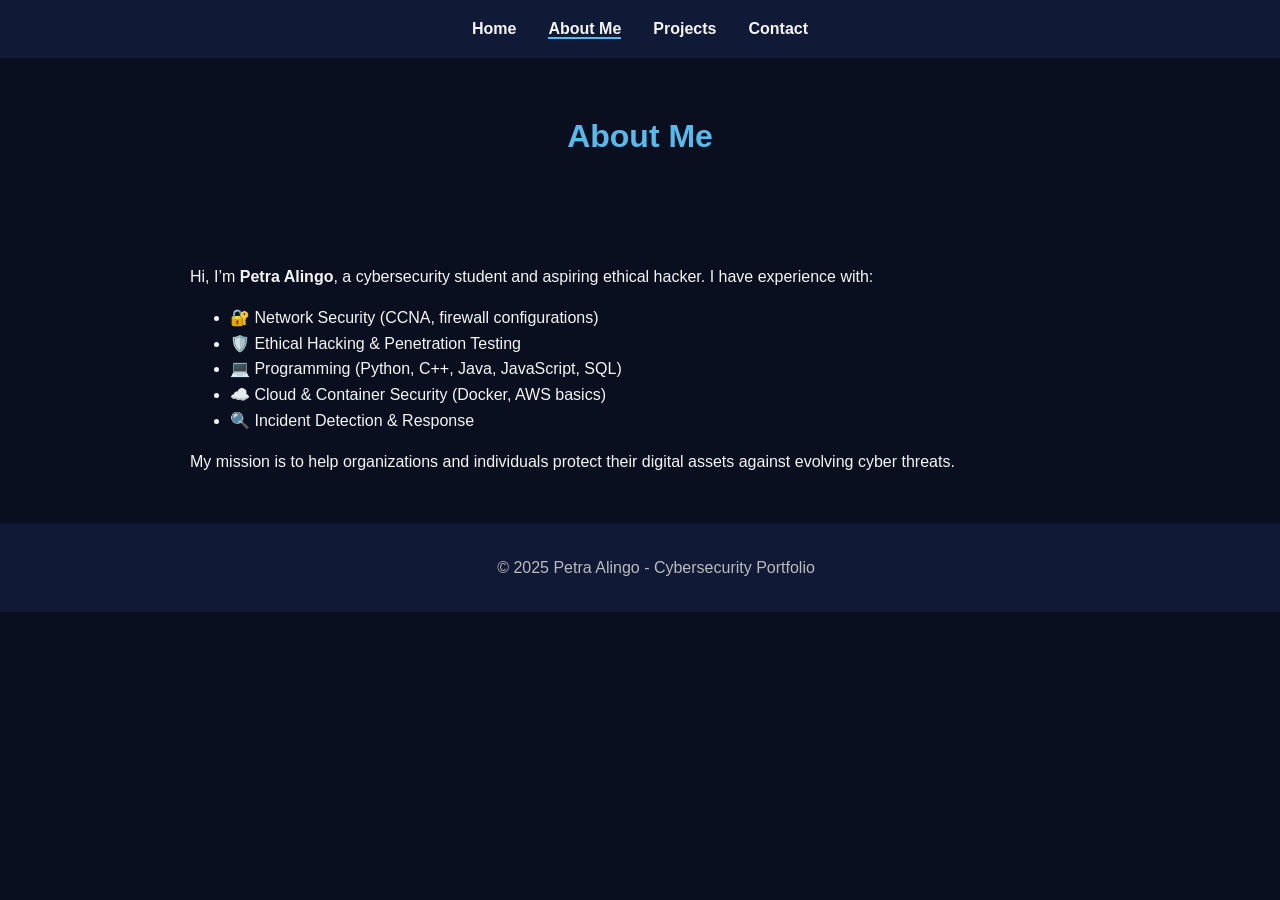
==== about.html @ 814fad1a "feat: update styles for a modern look description  issue#3" ====
<!DOCTYPE html>
<html lang="en">
<head>
  <meta charset="UTF-8" />
  <meta name="viewport" content="width=device-width, initial-scale=1" />
  <title>About Me - Petra Alingo Portfolio</title>
  <link rel="stylesheet" href="styles.css" />
</head>
<body>
  <nav>
    <ul>
      <li><a href="index.html">Home</a></li>
      <li><a href="about.html" class="active">About Me</a></li>
      <li><a href="projects.html">Projects</a></li>
      <li><a href="contact.html">Contact</a></li>
    </ul>
  </nav>

  <header>
    <h1>About Me</h1>
  </header>

  <main>
    <p>Hi, I’m <strong>Petra Alingo</strong>, a cybersecurity student and aspiring ethical hacker. I have experience with:</p>
    <ul>
      <li>🔐 Network Security (CCNA, firewall configurations)</li>
      <li>🛡️ Ethical Hacking & Penetration Testing</li>
      <li>💻 Programming (Python, C++, Java, JavaScript, SQL)</li>
      <li>☁️ Cloud & Container Security (Docker, AWS basics)</li>
      <li>🔍 Incident Detection & Response</li>
    </ul>
    <p>My mission is to help organizations and individuals protect their digital assets against evolving cyber threats.</p>
  </main>

  <footer>
    <p>© 2025 Petra Alingo - Cybersecurity Portfolio</p>
  </footer>
</body>
</html>
---- styles.css ----
/* General Page Styles */
body {
  font-family: Arial, sans-serif;
  margin: 0;
  padding: 0;
  background-color: #0a0f1f; /* dark cybersecurity vibe */
  color: #f5f5f5;
  line-height: 1.6;
}

/* Navigation Bar */
nav {
  background: #101935;
  padding: 1rem;
}
nav ul {
  list-style: none;
  display: flex;
  justify-content: center;
  margin: 0;
  padding: 0;
}
nav ul li {
  margin: 0 1rem;
}
nav ul li a {
  text-decoration: none;
  color: #f5f5f5;
  font-weight: bold;
}
nav ul li a:hover {
  text-decoration: underline;
  color: #5ab9ea;
}
.active {
  border-bottom: 2px solid #5ab9ea;
}

/* Header */
header {
  text-align: center;
  padding: 2rem;
}
header h1 {
  color: #5ab9ea;
}
header p {
  max-width: 600px;
  margin: 1rem auto;
}
.profile-img {
  width: 150px;
  height: 150px;
  border-radius: 50%;
  margin-top: 1rem;
  border: 3px solid #5ab9ea;
}

/* Main Sections */
main {
  padding: 2rem;
  max-width: 900px;
  margin: auto;
}
section {
  margin-bottom: 2rem;
  background: #1c2541;
  padding: 1rem;
  border-radius: 8px;
  box-shadow: 0 0 10px rgba(0,0,0,0.5);
}

/* Footer */
footer {
  text-align: center;
  padding: 1rem;
  background: #101935;
  color: #bbb;
  position: relative;
  bottom: 0;
  width: 100%;
}
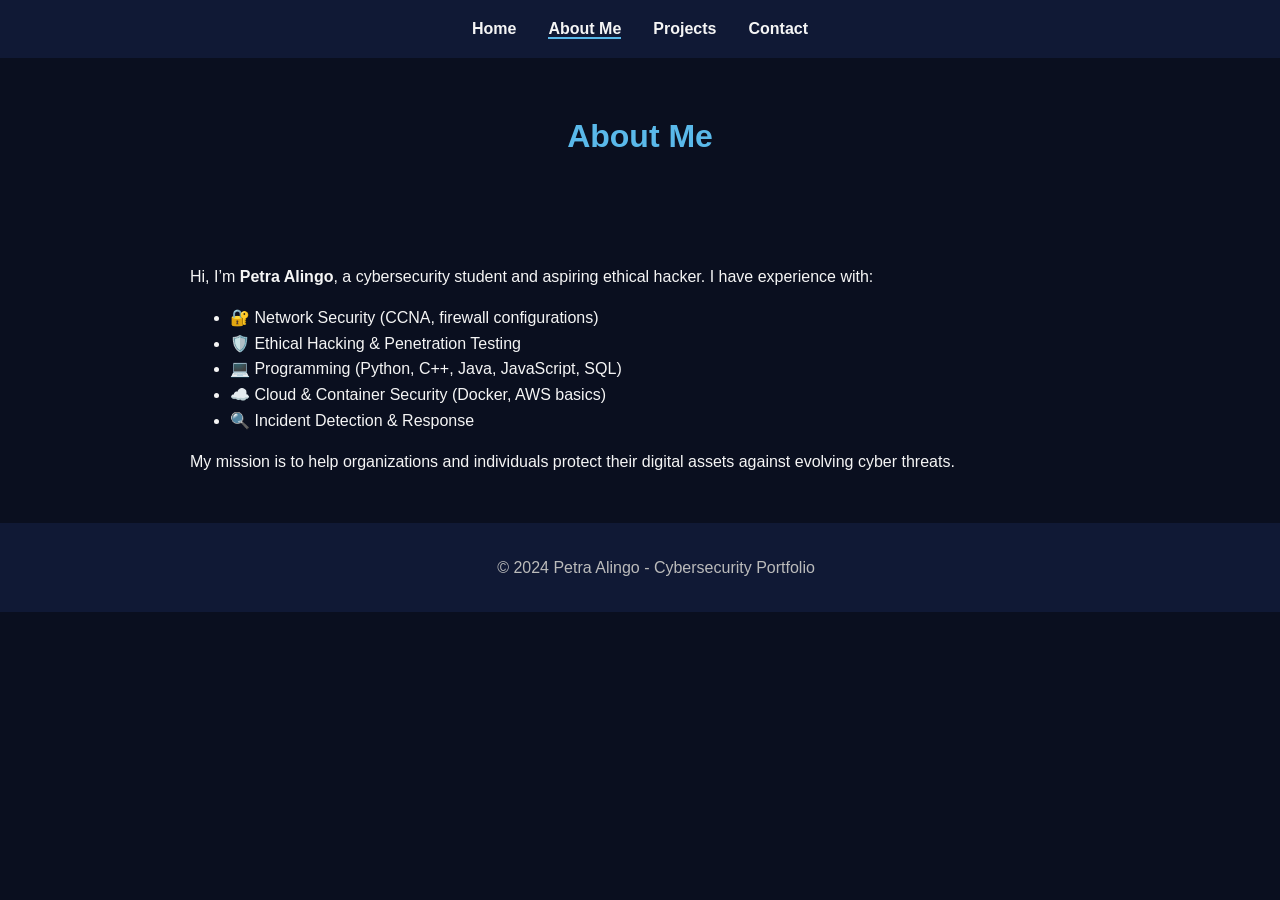
==== commit 29dbbcce: "feat: update page Description  close issue #4" ====
--- a/about.html
+++ b/about.html
@@ -33,7 +33,7 @@
   </main>
 
   <footer>
-    <p>© 2025 Petra Alingo - Cybersecurity Portfolio</p>
+    <p>© 2024 Petra Alingo - Cybersecurity Portfolio</p>
   </footer>
 </body>
 </html>
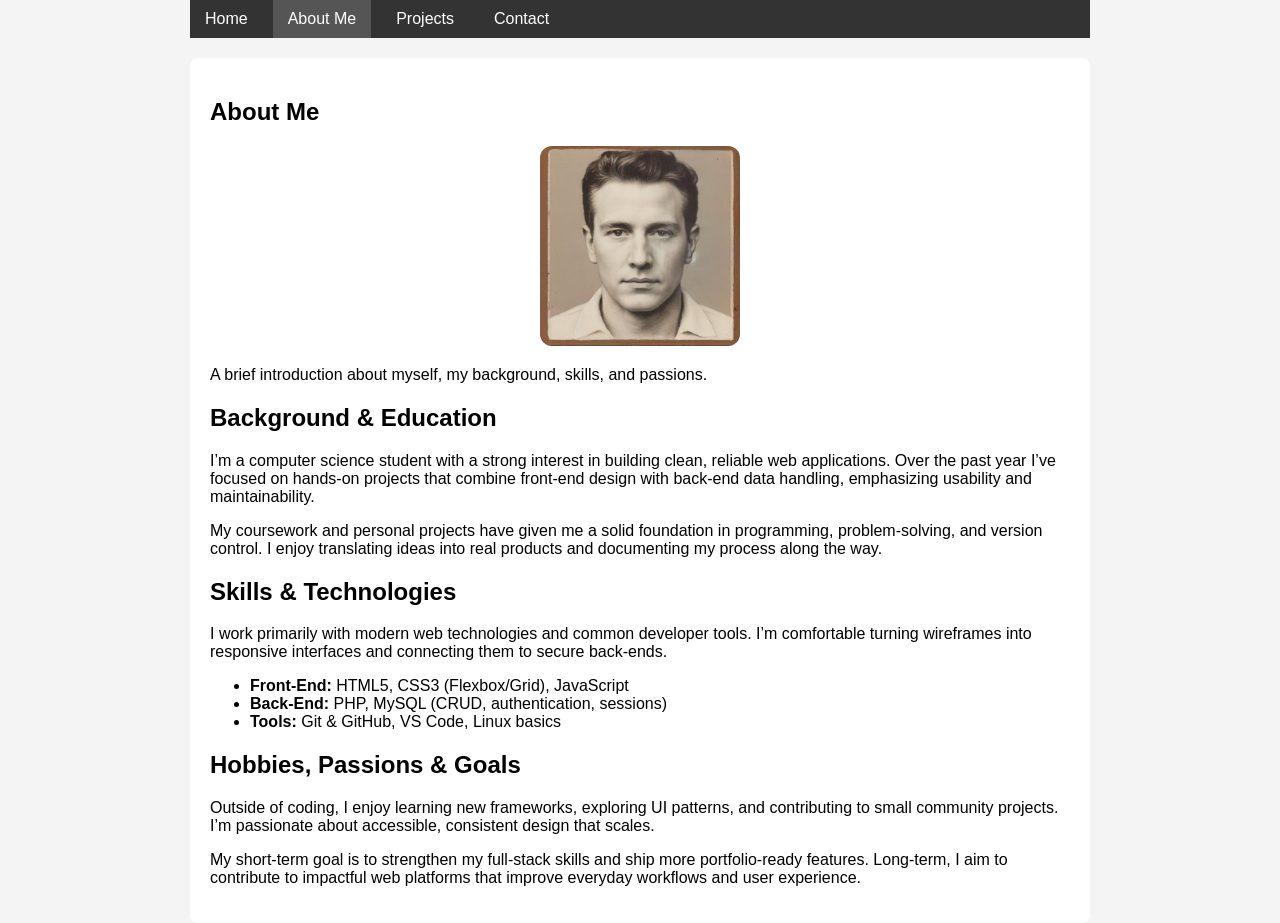
==== commit 473f21d7: "Merge 2e29849a2fba75cd29e07ade3d9d2660f4f2fb1c into 407f95627781f4576eb2d4bced771f4d340aa363" ====
--- a/about.html
+++ b/about.html
@@ -3,7 +3,7 @@
 <head>
   <meta charset="UTF-8" />
   <meta name="viewport" content="width=device-width, initial-scale=1" />
-  <title>About Me - Petra Alingo Portfolio</title>
+  <title>About Me - My Portfolio</title>
   <link rel="stylesheet" href="styles.css" />
 </head>
 <body>
@@ -16,24 +16,55 @@
     </ul>
   </nav>
 
-  <header>
+  <section id="about">
     <h1>About Me</h1>
-  </header>
 
-  <main>
-    <p>Hi, I’m <strong>Petra Alingo</strong>, a cybersecurity student and aspiring ethical hacker. I have experience with:</p>
-    <ul>
-      <li>🔐 Network Security (CCNA, firewall configurations)</li>
-      <li>🛡️ Ethical Hacking & Penetration Testing</li>
-      <li>💻 Programming (Python, C++, Java, JavaScript, SQL)</li>
-      <li>☁️ Cloud & Container Security (Docker, AWS basics)</li>
-      <li>🔍 Incident Detection & Response</li>
-    </ul>
-    <p>My mission is to help organizations and individuals protect their digital assets against evolving cyber threats.</p>
-  </main>
+    <div class="about-content">
+      <!-- Profile Photo -->
+      <figure class="profile">
+        <img src="mike profile.jpg" alt="Profile photo of Michael Magot" />
+      </figure>
 
-  <footer>
-    <p>© 2024 Petra Alingo - Cybersecurity Portfolio</p>
-  </footer>
+      <!-- Intro -->
+      <p>A brief introduction about myself, my background, skills, and passions.</p>
+
+      <!-- Background / Education -->
+      <h2>Background &amp; Education</h2>
+      <p>
+        I’m a computer science student with a strong interest in building clean, reliable web
+        applications. Over the past year I’ve focused on hands-on projects that combine front-end
+        design with back-end data handling, emphasizing usability and maintainability.
+      </p>
+      <p>
+        My coursework and personal projects have given me a solid foundation in programming,
+        problem-solving, and version control. I enjoy translating ideas into real products and
+        documenting my process along the way.
+      </p>
+
+      <!-- Skills / Technologies -->
+      <h2>Skills &amp; Technologies</h2>
+      <p>
+        I work primarily with modern web technologies and common developer tools. I’m comfortable
+        turning wireframes into responsive interfaces and connecting them to secure back-ends.
+      </p>
+      <ul>
+        <li><strong>Front-End:</strong> HTML5, CSS3 (Flexbox/Grid), JavaScript</li>
+        <li><strong>Back-End:</strong> PHP, MySQL (CRUD, authentication, sessions)</li>
+        <li><strong>Tools:</strong> Git &amp; GitHub, VS Code, Linux basics</li>
+      </ul>
+
+      <!-- Hobbies / Passions / Goals -->
+      <h2>Hobbies, Passions &amp; Goals</h2>
+      <p>
+        Outside of coding, I enjoy learning new frameworks, exploring UI patterns, and contributing
+        to small community projects. I’m passionate about accessible, consistent design that scales.
+      </p>
+      <p>
+        My short-term goal is to strengthen my full-stack skills and ship more portfolio-ready
+        features. Long-term, I aim to contribute to impactful web platforms that improve everyday
+        workflows and user experience.
+      </p>
+    </div>
+  </section>
 </body>
 </html>
--- a/styles.css
+++ b/styles.css
@@ -1,82 +1,108 @@
-/* General Page Styles */
 body {
   font-family: Arial, sans-serif;
-  margin: 0;
-  padding: 0;
-  background-color: #0a0f1f; /* dark cybersecurity vibe */
-  color: #f5f5f5;
-  line-height: 1.6;
+  padding: 0 20px;
+  max-width: 900px;
+  margin: auto;
+  background: #f4f4f4;
 }
 
-/* Navigation Bar */
-nav {
-  background: #101935;
-  padding: 1rem;
+/* Navigation */
+nav ul {
+  list-style-type: none;
+  padding: 0;
+  background: #333;
+  display: flex;
+  gap: 10px;
+  margin: 0;
 }
-nav ul {
-  list-style: none;
-  display: flex;
-  justify-content: center;
+
+nav ul li {
   margin: 0;
-  padding: 0;
 }
-nav ul li {
-  margin: 0 1rem;
-}
+
 nav ul li a {
   text-decoration: none;
-  color: #f5f5f5;
-  font-weight: bold;
+  color: white;
+  padding: 10px 15px;
+  display: inline-block;
 }
+
+nav ul li a.active,
 nav ul li a:hover {
-  text-decoration: underline;
-  color: #5ab9ea;
-}
-.active {
-  border-bottom: 2px solid #5ab9ea;
+  background-color: #555;
 }
 
 /* Header */
 header {
+  background: #e3e3ff; /* soft background color */
+  padding: 20px;
+  margin-top: 20px;
+  border-radius: 8px;
   text-align: center;
-  padding: 2rem;
 }
-header h1 {
-  color: #5ab9ea;
-}
-header p {
-  max-width: 600px;
-  margin: 1rem auto;
-}
-.profile-img {
+
+/* Profile image */
+header img {
+  margin-top: 15px;
   width: 150px;
   height: 150px;
   border-radius: 50%;
-  margin-top: 1rem;
-  border: 3px solid #5ab9ea;
+  object-fit: cover;
+  border: 3px solid #333;
 }
 
-/* Main Sections */
-main {
-  padding: 2rem;
-  max-width: 900px;
-  margin: auto;
+/* Sections */
+section {
+  background: white;
+  padding: 20px;
+  margin-top: 20px;
+  border-radius: 8px;
 }
-section {
-  margin-bottom: 2rem;
-  background: #1c2541;
-  padding: 1rem;
-  border-radius: 8px;
-  box-shadow: 0 0 10px rgba(0,0,0,0.5);
+
+/* Forms */
+form label {
+  font-weight: bold;
+}
+
+form input,
+form textarea {
+  width: 100%;
+  padding: 8px;
+  margin: 6px 0 12px;
+  border: 1px solid #ccc;
+  border-radius: 4px;
+}
+
+form button {
+  cursor: pointer;
+  background-color: #333;
+  color: white;
+  padding: 10px 20px;
+  border: none;
+  border-radius: 4px;
+}
+
+form button:hover {
+  background-color: #555;
 }
 
 /* Footer */
 footer {
   text-align: center;
-  padding: 1rem;
-  background: #101935;
-  color: #bbb;
-  position: relative;
-  bottom: 0;
-  width: 100%;
+  padding: 15px;
+  margin-top: 20px;
+  background-color: #333;
+  color: white;
+  border-radius: 8px;
 }
+
+.profile {
+  text-align: center;   /* Centers the image inside the figure */
+  margin: 1rem 0;       /* Optional spacing */
+}
+
+.profile img {
+  max-width: 200px;     /* Adjust size if needed */
+  border-radius: 12px;  /* Rounded corners for style */
+  display: inline-block;
+}
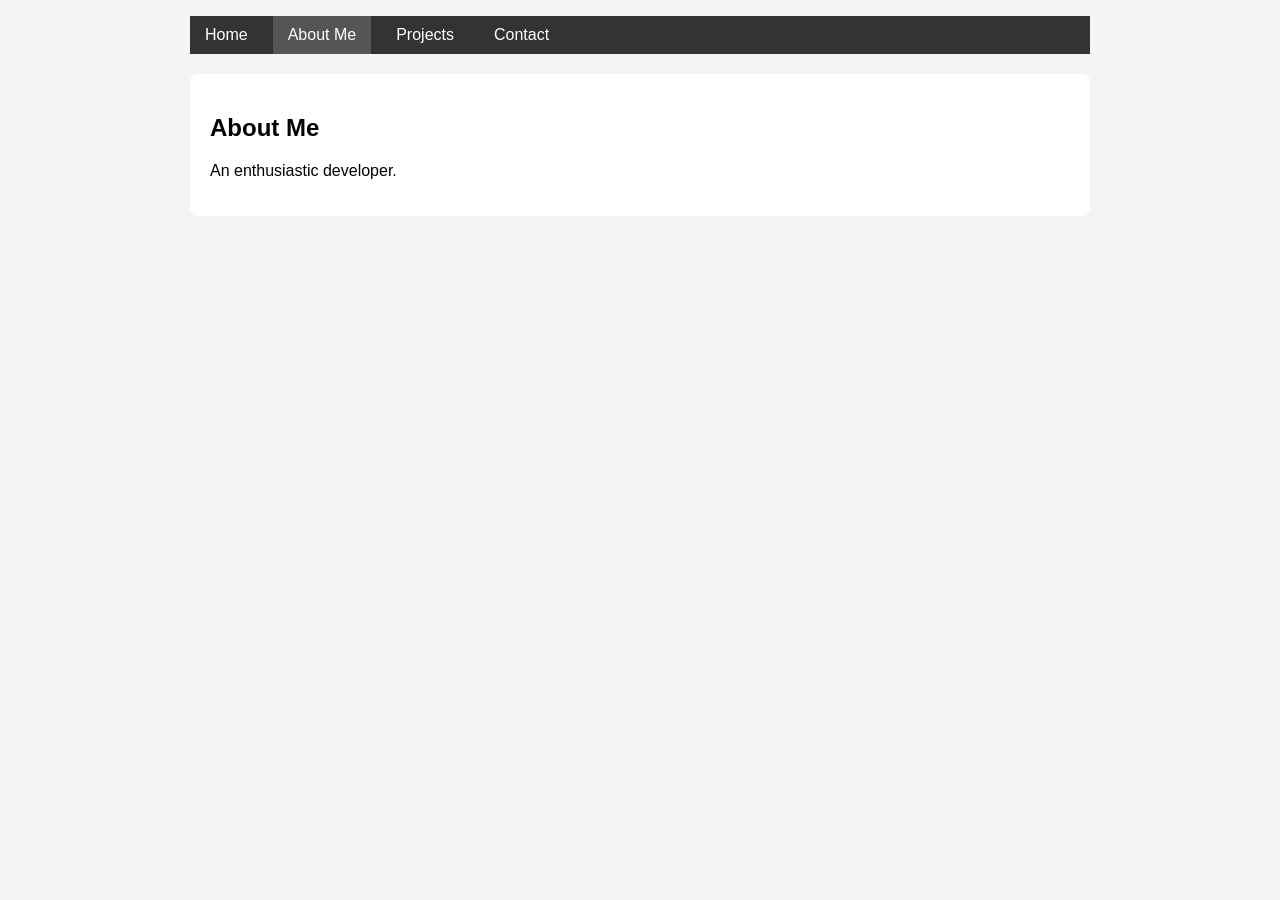
==== commit 3172f35b: "Merge 25d3d378984077684c5a59d69604ef0d06ad74e0 into 407f95627781f4576eb2d4bced771f4d340aa363" ====
--- a/about.html
+++ b/about.html
@@ -16,55 +16,11 @@
     </ul>
   </nav>
 
-  <section id="about">
+  <section>
     <h1>About Me</h1>
+    <p>An enthusiastic developer.</p>
+    <!-- Students can add more personal details here -->
+  </section>
 
-    <div class="about-content">
-      <!-- Profile Photo -->
-      <figure class="profile">
-        <img src="mike profile.jpg" alt="Profile photo of Michael Magot" />
-      </figure>
-
-      <!-- Intro -->
-      <p>A brief introduction about myself, my background, skills, and passions.</p>
-
-      <!-- Background / Education -->
-      <h2>Background &amp; Education</h2>
-      <p>
-        I’m a computer science student with a strong interest in building clean, reliable web
-        applications. Over the past year I’ve focused on hands-on projects that combine front-end
-        design with back-end data handling, emphasizing usability and maintainability.
-      </p>
-      <p>
-        My coursework and personal projects have given me a solid foundation in programming,
-        problem-solving, and version control. I enjoy translating ideas into real products and
-        documenting my process along the way.
-      </p>
-
-      <!-- Skills / Technologies -->
-      <h2>Skills &amp; Technologies</h2>
-      <p>
-        I work primarily with modern web technologies and common developer tools. I’m comfortable
-        turning wireframes into responsive interfaces and connecting them to secure back-ends.
-      </p>
-      <ul>
-        <li><strong>Front-End:</strong> HTML5, CSS3 (Flexbox/Grid), JavaScript</li>
-        <li><strong>Back-End:</strong> PHP, MySQL (CRUD, authentication, sessions)</li>
-        <li><strong>Tools:</strong> Git &amp; GitHub, VS Code, Linux basics</li>
-      </ul>
-
-      <!-- Hobbies / Passions / Goals -->
-      <h2>Hobbies, Passions &amp; Goals</h2>
-      <p>
-        Outside of coding, I enjoy learning new frameworks, exploring UI patterns, and contributing
-        to small community projects. I’m passionate about accessible, consistent design that scales.
-      </p>
-      <p>
-        My short-term goal is to strengthen my full-stack skills and ship more portfolio-ready
-        features. Long-term, I aim to contribute to impactful web platforms that improve everyday
-        workflows and user experience.
-      </p>
-    </div>
-  </section>
 </body>
 </html>
--- a/styles.css
+++ b/styles.css
@@ -6,14 +6,12 @@
   background: #f4f4f4;
 }
 
-/* Navigation */
 nav ul {
   list-style-type: none;
   padding: 0;
   background: #333;
   display: flex;
   gap: 10px;
-  margin: 0;
 }
 
 nav ul li {
@@ -32,40 +30,18 @@
   background-color: #555;
 }
 
-/* Header */
-header {
-  background: #e3e3ff; /* soft background color */
-  padding: 20px;
-  margin-top: 20px;
-  border-radius: 8px;
-  text-align: center;
-}
-
-/* Profile image */
-header img {
-  margin-top: 15px;
-  width: 150px;
-  height: 150px;
-  border-radius: 50%;
-  object-fit: cover;
-  border: 3px solid #333;
-}
-
-/* Sections */
-section {
+header, section {
   background: white;
   padding: 20px;
   margin-top: 20px;
   border-radius: 8px;
 }
 
-/* Forms */
 form label {
   font-weight: bold;
 }
 
-form input,
-form textarea {
+form input, form textarea {
   width: 100%;
   padding: 8px;
   margin: 6px 0 12px;
@@ -85,24 +61,4 @@
 form button:hover {
   background-color: #555;
 }
-
-/* Footer */
-footer {
-  text-align: center;
-  padding: 15px;
-  margin-top: 20px;
-  background-color: #333;
-  color: white;
-  border-radius: 8px;
-}
-
-.profile {
-  text-align: center;   /* Centers the image inside the figure */
-  margin: 1rem 0;       /* Optional spacing */
-}
-
-.profile img {
-  max-width: 200px;     /* Adjust size if needed */
-  border-radius: 12px;  /* Rounded corners for style */
-  display: inline-block;
-}
+/* //Ruthie said this is what was done in class. */
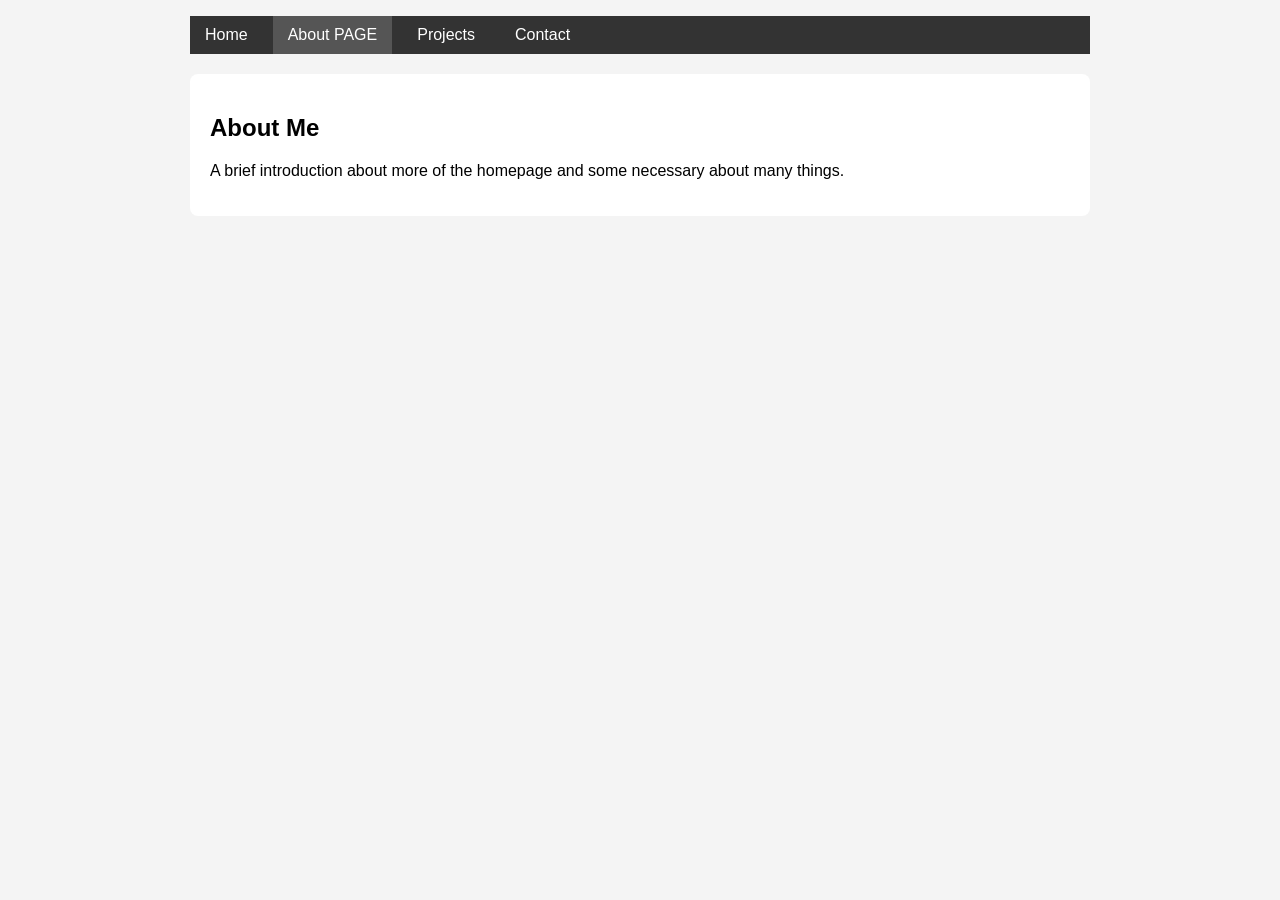
==== commit 0a025241: "Merge c156b7ba97af418bef9ae0b294939713c5aee853 into 407f95627781f4576eb2d4bced771f4d340aa363" ====
--- a/about.html
+++ b/about.html
@@ -3,14 +3,14 @@
 <head>
   <meta charset="UTF-8" />
   <meta name="viewport" content="width=device-width, initial-scale=1" />
-  <title>About Me - My Portfolio</title>
+  <title>About the homepage</title>
   <link rel="stylesheet" href="styles.css" />
 </head>
 <body>
   <nav>
     <ul>
       <li><a href="index.html">Home</a></li>
-      <li><a href="about.html" class="active">About Me</a></li>
+      <li><a href="about.html" class="active">About PAGE</a></li>
       <li><a href="projects.html">Projects</a></li>
       <li><a href="contact.html">Contact</a></li>
     </ul>
@@ -18,8 +18,8 @@
 
   <section>
     <h1>About Me</h1>
-    <p>An enthusiastic developer.</p>
-    <!-- Students can add more personal details here -->
+    <p>A brief introduction about more of the homepage and some necessary about many things.</p>
+    <!-- Students can add some other content here -->
   </section>
 
 </body>
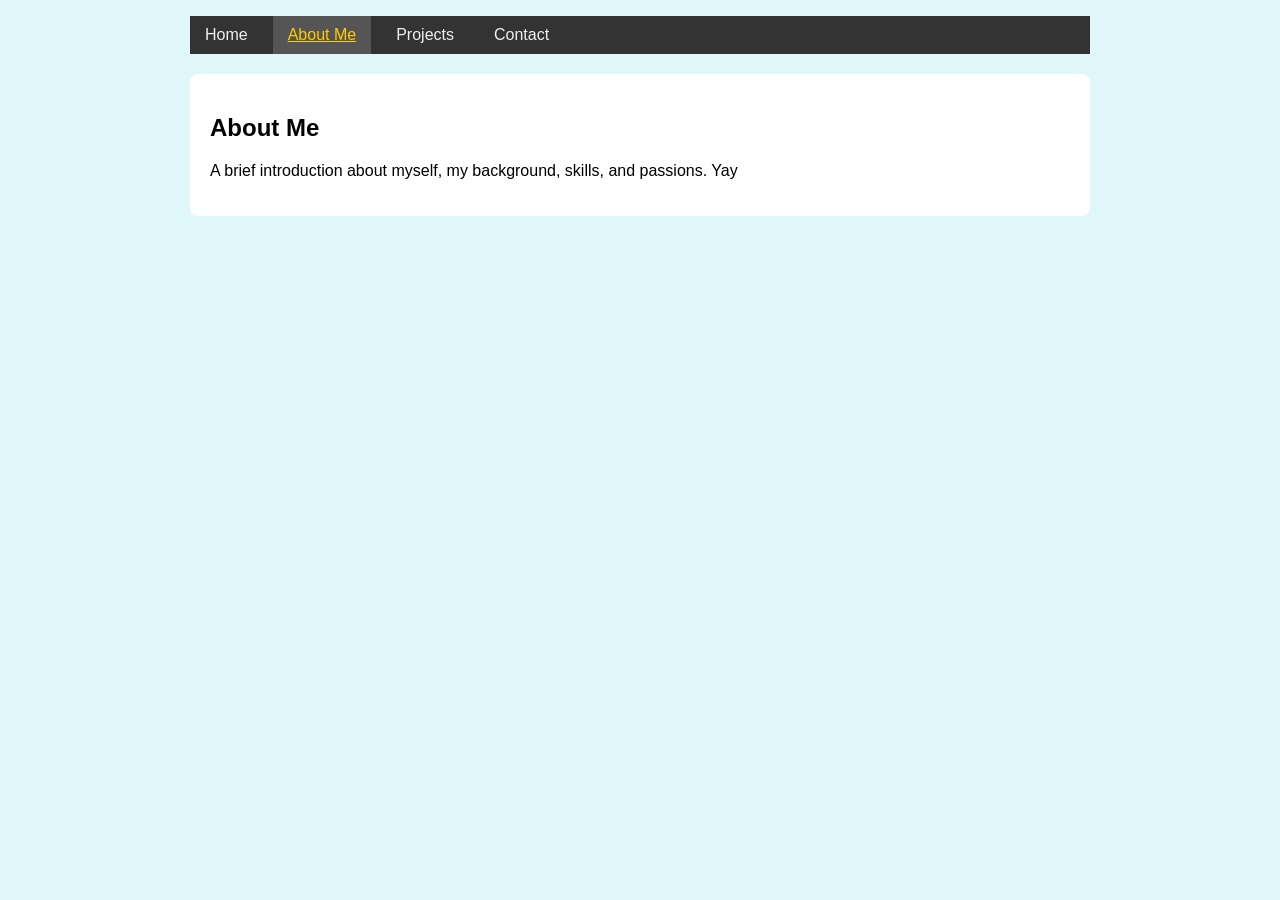
==== commit 5e64cacd: "Merge bb569f1472a4194efc0736d9a59c8e2010a86e6a into 407f95627781f4576eb2d4bced771f4d340aa363" ====
--- a/about.html
+++ b/about.html
@@ -3,14 +3,14 @@
 <head>
   <meta charset="UTF-8" />
   <meta name="viewport" content="width=device-width, initial-scale=1" />
-  <title>About the homepage</title>
+  <title>About Me - My Portfolio</title>
   <link rel="stylesheet" href="styles.css" />
 </head>
 <body>
   <nav>
     <ul>
       <li><a href="index.html">Home</a></li>
-      <li><a href="about.html" class="active">About PAGE</a></li>
+      <li><a href="about.html" class="active">About Me</a></li>
       <li><a href="projects.html">Projects</a></li>
       <li><a href="contact.html">Contact</a></li>
     </ul>
@@ -18,8 +18,8 @@
 
   <section>
     <h1>About Me</h1>
-    <p>A brief introduction about more of the homepage and some necessary about many things.</p>
-    <!-- Students can add some other content here -->
+    <p>A brief introduction about myself, my background, skills, and passions. Yay</p>
+    <!-- Students can add more personal details here -->
   </section>
 
 </body>
--- a/styles.css
+++ b/styles.css
@@ -3,7 +3,7 @@
   padding: 0 20px;
   max-width: 900px;
   margin: auto;
-  background: #f4f4f4;
+  background: #e0f7fa;
 }
 
 nav ul {
@@ -20,15 +20,19 @@
 
 nav ul li a {
   text-decoration: none;
-  color: white;
+  color: #f0f0f0; /* light gray text */
   padding: 10px 15px;
   display: inline-block;
+  transition: all 0.3s ease; /* smooth hover animation */
 }
 
 nav ul li a.active,
 nav ul li a:hover {
   background-color: #555;
+  color: #ffcc00; /* golden text on hover/active */
+  text-decoration: underline; /* underline on hover */
 }
+
 
 header, section {
   background: white;
@@ -61,4 +65,24 @@
 form button:hover {
   background-color: #555;
 }
-/* //Ruthie said this is what was done in class. */+
+footer {
+  background-color: #333;      
+  color: white;               
+  text-align: center;          
+  padding: 15px 0;             
+  margin-top: 30px;           
+  border-radius: 8px;         
+  font-size: 14px;
+}
+
+footer a {
+  color: #ffcc00;              
+  text-decoration: none;
+  margin: 0 5px;
+}
+
+footer a:hover {
+  text-decoration: underline;  
+}
+
